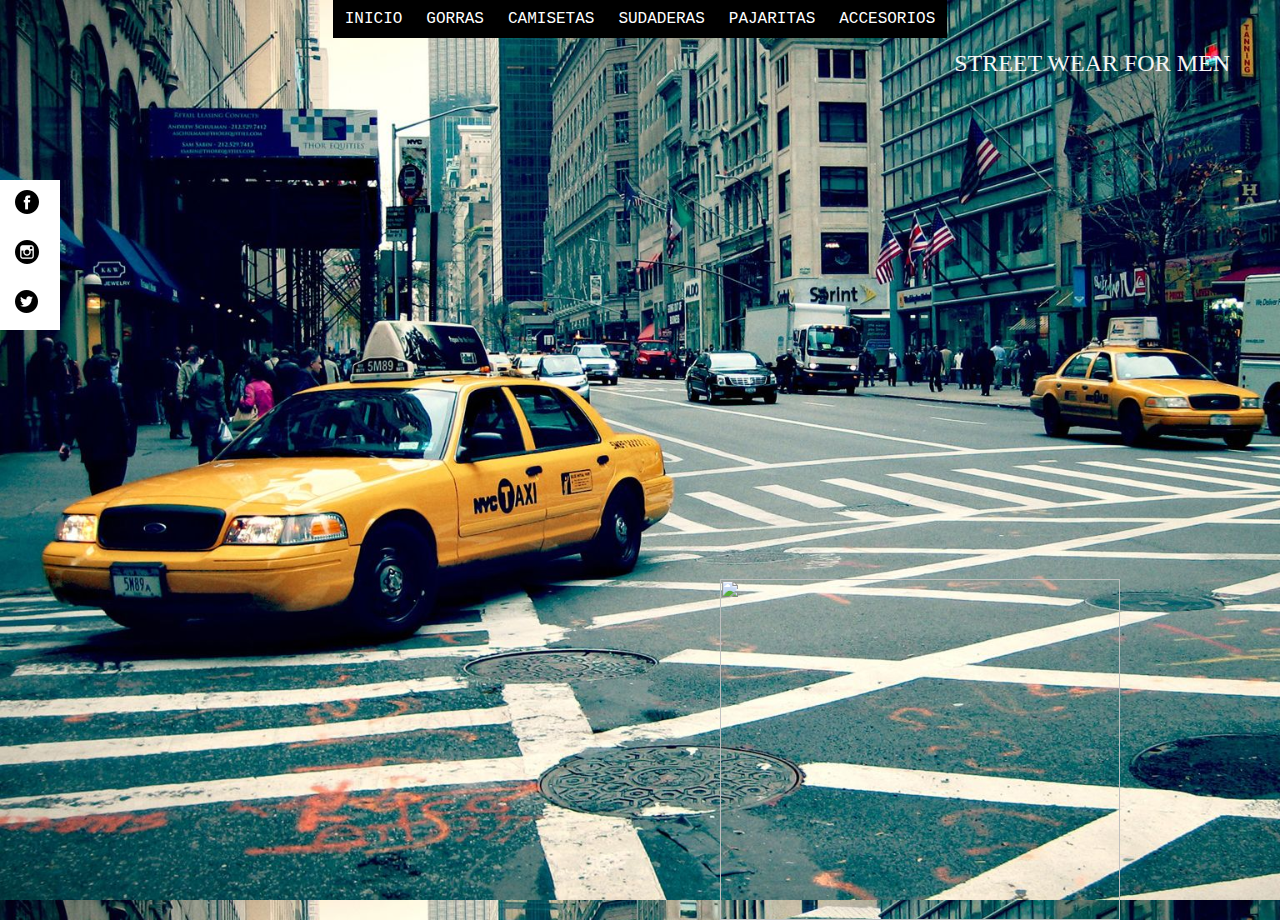
==== index.html @ 9d5f7502 "add init page" ====
<html>
	<head>
		<title>L-GUA</title>
		<link rel="stylesheet" href="main.css">
    </head>

	<body>
		<p class="phrase">
			STREET WEAR FOR MEN
		</p>
		<!-- Botones redes sociales-->    
		<div class="social">
			<ul>
				<li>
					<a href="" target="_blank" class="icon">
						<img src="./assets/social/facebook-logo-button.png" />
					</a>
				</li>
				<li>
					<a href="" target="_blank" class="icon">
						<img src="./assets/social/instagram-logo.png" />
					</a>
				</li>
				<li>
					<a href="" target="_blank" class="icon">
						<img src="./assets/social/twitter-logo-button.png" />
					</a>
				</li>
			</ul>
		</div>
		<div id="header">
            <nav>
				<ul class="nav">
					<li><a href="">INICIO</a></li>
					<li><a href="">GORRAS</a>
						<ul>
							<li><a href=""></a></li>
							</li>
						</ul>
					</li>
					<li><a href="">CAMISETAS</a>
						<ul>
							<li><a href="shop.html">CORTAS</a></li>
							<li><a href="">LARGAS</a></li>
							<li><a href="">LISAS</a></li>
							<li><a href="">ESTAMPADAS</a></li>
						</ul>
					</li>
					<li><a href="">SUDADERAS</a>
						<ul>
							<li><a href="">SENCILLAS</a></li>
							<li><a href="">ESTAMPADAS</a></li>
							</li>
						</ul>
					</li>
					<li><a href="">PAJARITAS</a>
						<ul>
							<li><a href="">SIN ESTAMPADO</a></li>
							<li><a href="">CON ESTAMPADO</a></li>
							<li><a href="">PEQUEÑAS</a></li>
							<li><a href="">GRANDES</a>
							</li>
						</ul>
					</li>
					<li><a href="">ACCESORIOS</a>
						<ul>
							<li><a href=""></a></li>
							<li><a href=""></a></li>
							<li><a href=""></a></li>
							<li><a href=""></a>
							</li>
						</ul>
					</li>
				</ul>
			</nav>
		</div>
		<img 
			src="/Users/marco/Desktop/HTML/logo1.png" 
			width="400"
			height="341" 
			style="right:160px;bottom:-20px;position:absolute">

		<script src="index.js"></script>
	</body>
</html>
---- main.css ----
* {
				margin:0px;
				padding:0px;
			}

			body {
				background-image: url("assets/bg-main.jpg");
				background-size: cover;
			}
			
			#header {
				margin:auto;
				width:650px;
				font-family:'Courier New', Courier, monospace;
				display: flex;
				flex-direction: row;
				justify-content: center;
				width: 100%;
			}
			
			ul, ol {
				list-style:none;
			}
			
			.phrase {
				right:50px;
				top:50px;
				position:absolute;
				color:whitesmoke;
				font-size:x-large;
			}

            .nav {
				width: 80vw;
				display: flex;
				justify-content: center;
				align-content: center;
			}
			
			.nav > li {
				float:left;
			}
			
			.nav li a {
				background-color:#000;
				color:#fff;
				text-decoration:none;
				padding:10px 12px;
				display:block;
			}
			
			.nav li a:hover {
				background-color:#434343;
			}
			
			.nav li ul {
				display:none;
				position:absolute;
				min-width:140px;
			}
			
			.nav li:hover > ul {
				display:block;
			}
			
			.nav li ul li {
				position:relative;
			}
			
			.nav li ul li ul {
				right:-140px;
				top:0px;
			}

			.social {
				position: absolute;
				z-index: 2000;
				top: 20%;
				left: 0;
			}
			 
			.social ul {
				list-style: none;
				display: flex;
				flex-direction: column;
			}
			
			.social ul li a {
				display: inline-block;
				color:#fff;
				background: #000;
				padding: 10px 15px;
				text-decoration: none;
				-webkit-transition:all 500ms ease;
				-o-transition:all 500ms ease;
				transition:all 500ms ease;
			}
			
			.social ul li .icon {
				background: white;
				width: 30px;
				height: 30px;
			}
			.social ul li .icon-facebook {background:#3b5998;}
			.social ul li .icon-twitter {background: #00abf0;}
			.social ul li .icon-instagram {background: #ae181f;}
			.social ul li .icon-mail {background: #666666;}
			
			.social ul li a:hover {
				background: #fff;
				padding: 10px 30px;
			}
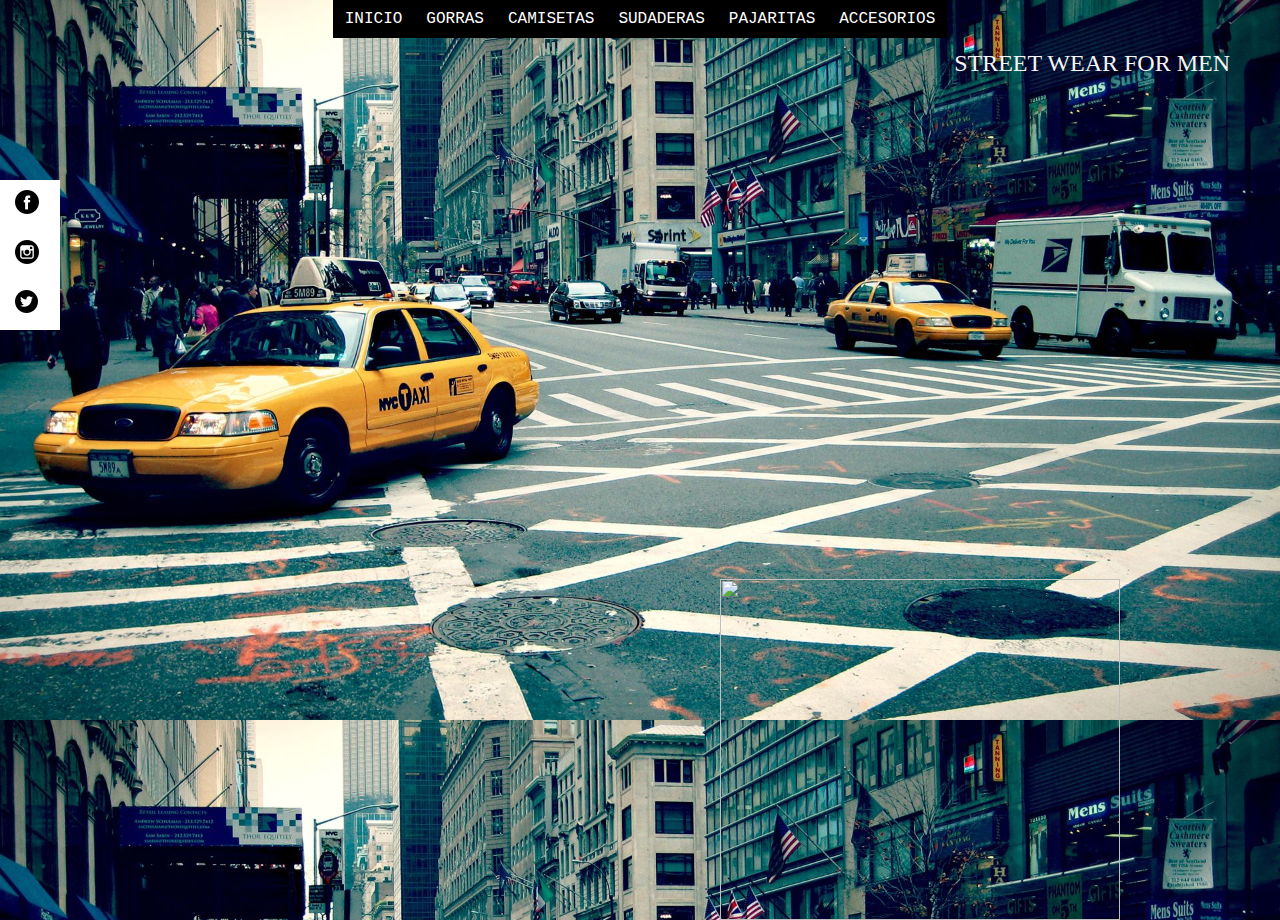
==== commit 94412ced: "add head meta" ====
--- a/index.html
+++ b/index.html
@@ -1,9 +1,12 @@
-<html>
-	<head>
+<!DOCTYPE html>
+<html lang="en">
+    <head>
+        <meta charset="UTF-8">
+        <meta name="viewport" content="width=device-width, initial-scale=1.0">
+        <meta http-equiv="X-UA-Compatible" content="ie=edge">
 		<title>L-GUA</title>
-		<link rel="stylesheet" href="main.css">
-    </head>
-
+		<link rel="stylesheet" href="main.css">    
+	</head>
 	<body>
 		<p class="phrase">
 			STREET WEAR FOR MEN
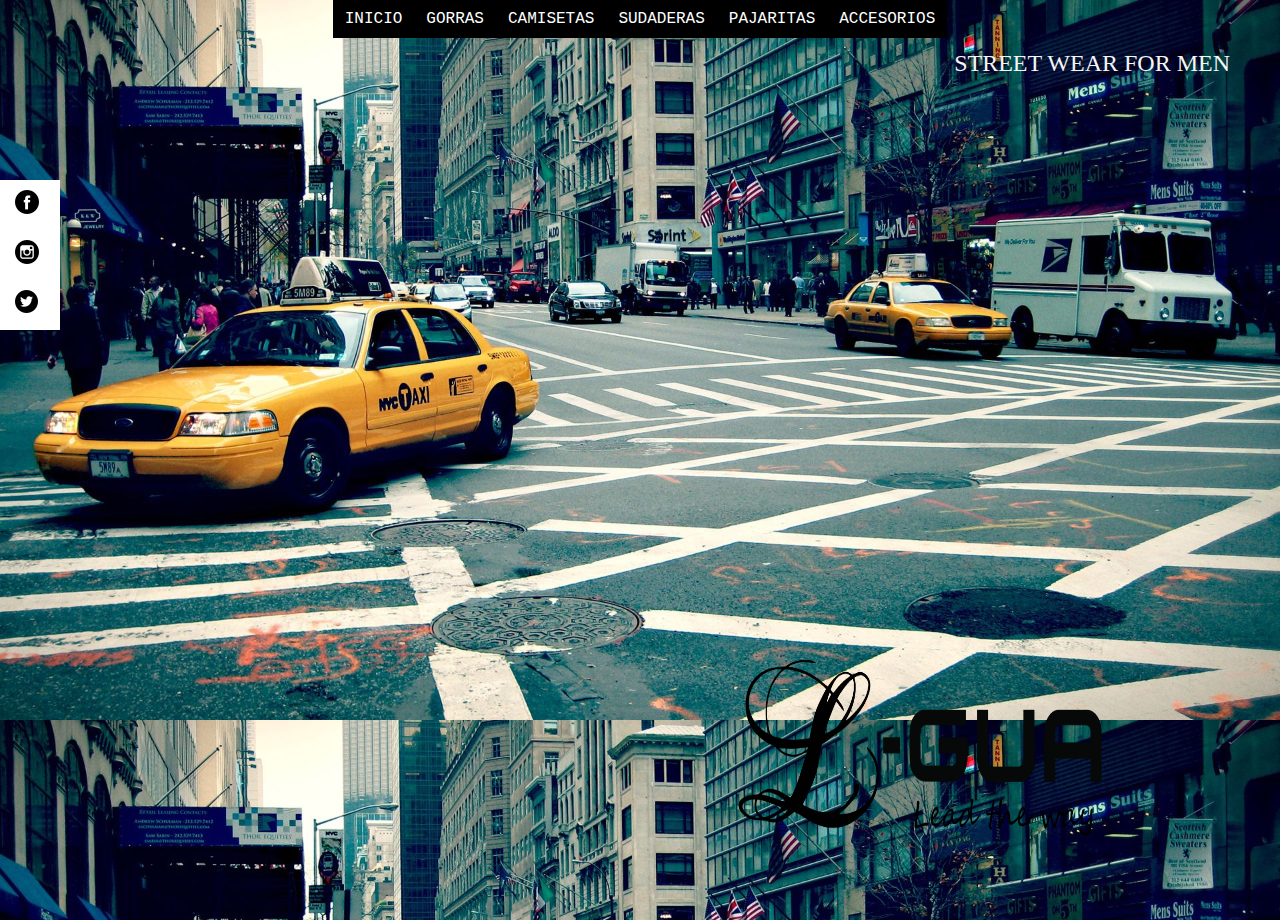
==== commit c200bd62: "Update index.html" ====
--- a/index.html
+++ b/index.html
@@ -78,11 +78,11 @@
 			</nav>
 		</div>
 		<img 
-			src="/Users/marco/Desktop/HTML/logo1.png" 
+			src="assets/logo1.png" 
 			width="400"
 			height="341" 
 			style="right:160px;bottom:-20px;position:absolute">
 
 		<script src="index.js"></script>
 	</body>
-</html>+</html>
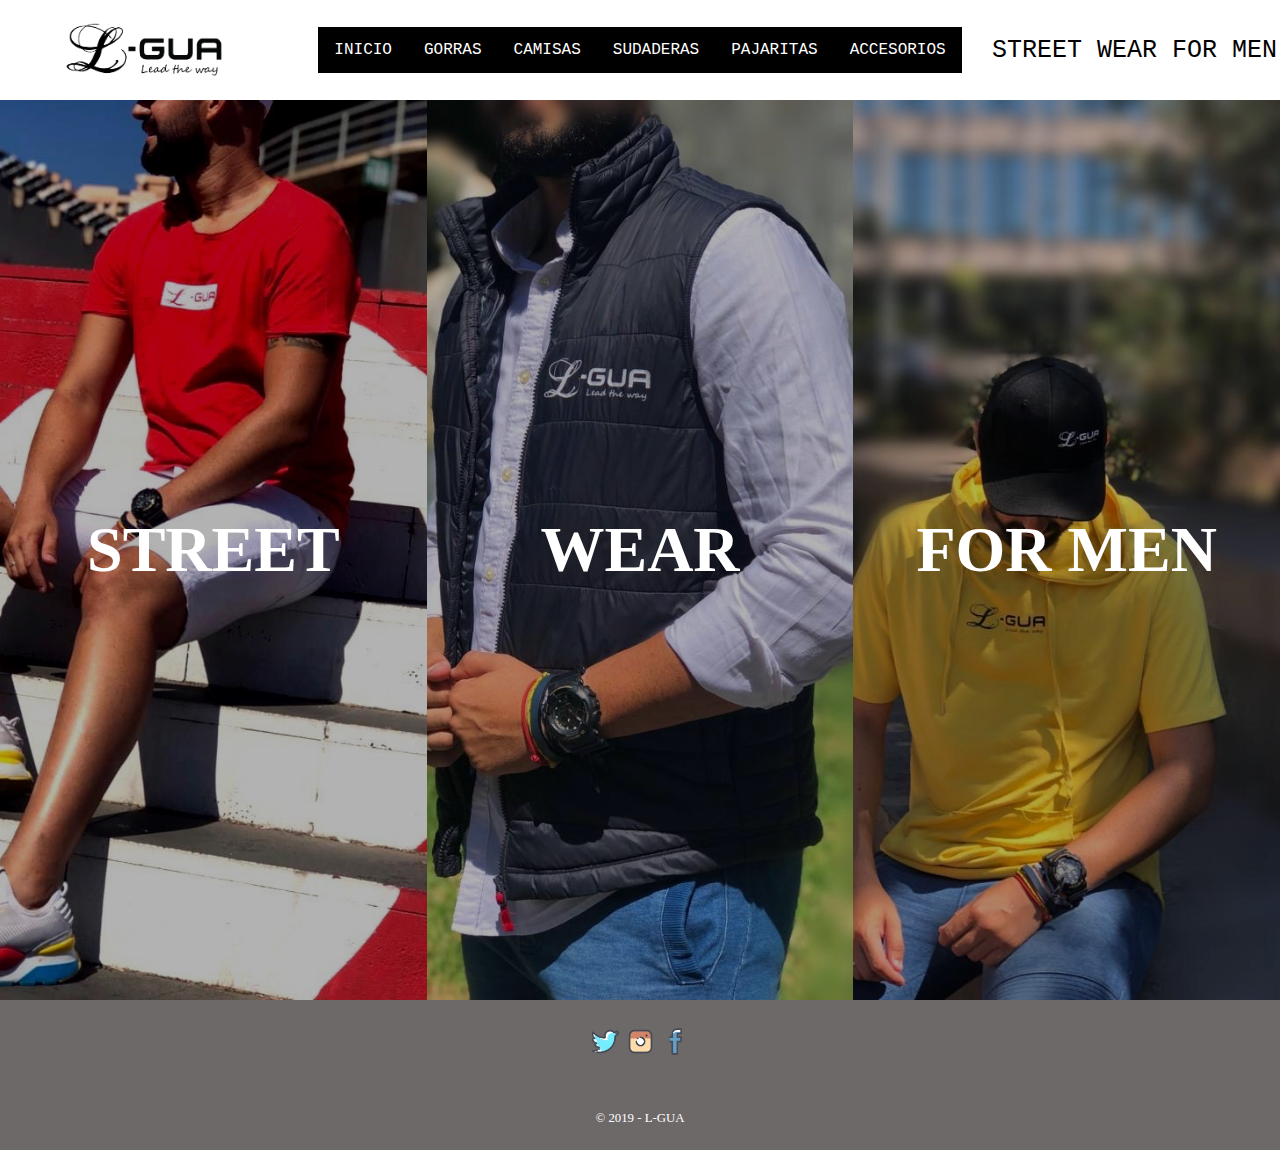
==== commit 13144a43: "add code" ====
--- a/index.html
+++ b/index.html
@@ -5,84 +5,110 @@
         <meta name="viewport" content="width=device-width, initial-scale=1.0">
         <meta http-equiv="X-UA-Compatible" content="ie=edge">
 		<title>L-GUA</title>
-		<link rel="stylesheet" href="main.css">    
+		<link rel="stylesheet" href="main.css">   
+		<link rel="icon" type="image/png" href="" sizes="64x64"> 
 	</head>
 	<body>
-		<p class="phrase">
-			STREET WEAR FOR MEN
-		</p>
-		<!-- Botones redes sociales-->    
-		<div class="social">
-			<ul>
-				<li>
-					<a href="" target="_blank" class="icon">
-						<img src="./assets/social/facebook-logo-button.png" />
-					</a>
-				</li>
-				<li>
-					<a href="" target="_blank" class="icon">
-						<img src="./assets/social/instagram-logo.png" />
-					</a>
-				</li>
-				<li>
-					<a href="" target="_blank" class="icon">
-						<img src="./assets/social/twitter-logo-button.png" />
-					</a>
-				</li>
-			</ul>
-		</div>
 		<div id="header">
-            <nav>
+			<div class="logo">
+				<img src="./assets/logo1.png">
+			</div>
+			<div class="menu">
 				<ul class="nav">
 					<li><a href="">INICIO</a></li>
-					<li><a href="">GORRAS</a>
+					<li><a href="/SUBPÁGINAS/gorras.html">GORRAS</a>
+					</li>
+					<li><a href="/camisetas.html">CAMISAS</a>
 						<ul>
-							<li><a href=""></a></li>
+							<li><a href="">SUMMER SEASON</a></li>
+							<li><a href="">LONG FIT</a></li>
+							<li><a href="">BASIC</a></li>
+							<li><a href="">ELEGANT FIT</a></li>
+						</ul>
+					</li>
+					<li><a href="/sudaderas.html">SUDADERAS</a>
+						<ul>
+							<li><a href="">URBAN</a></li>
+							<li><a href="">PARKAS</a></li>
+							<li><a href="">BLAZERS</a></li>
+							<li><a href="">CHALECOS</a></li>
 							</li>
 						</ul>
 					</li>
-					<li><a href="">CAMISETAS</a>
+					<li><a href="/pajaritas.html">PAJARITAS</a>
 						<ul>
-							<li><a href="shop.html">CORTAS</a></li>
-							<li><a href="">LARGAS</a></li>
-							<li><a href="">LISAS</a></li>
-							<li><a href="">ESTAMPADAS</a></li>
-						</ul>
-					</li>
-					<li><a href="">SUDADERAS</a>
-						<ul>
-							<li><a href="">SENCILLAS</a></li>
-							<li><a href="">ESTAMPADAS</a></li>
+							<li><a href="">BASICS</a></li>
+							<li><a href="">ELEGANTS</a></li>
 							</li>
 						</ul>
 					</li>
-					<li><a href="">PAJARITAS</a>
+					<li><a href="/accesorios.html">ACCESORIOS</a>
 						<ul>
-							<li><a href="">SIN ESTAMPADO</a></li>
-							<li><a href="">CON ESTAMPADO</a></li>
-							<li><a href="">PEQUEÑAS</a></li>
-							<li><a href="">GRANDES</a>
-							</li>
-						</ul>
-					</li>
-					<li><a href="">ACCESORIOS</a>
-						<ul>
-							<li><a href=""></a></li>
-							<li><a href=""></a></li>
-							<li><a href=""></a></li>
-							<li><a href=""></a>
+							<li><a href="">PULSERAS</a></li>
+							<li><a href="">RELOJES</a></li>
+							<li><a href="">ANILLOS</a></li>
+							<li><a href="">GAFAS</a>
 							</li>
 						</ul>
 					</li>
 				</ul>
-			</nav>
+			</div>
+				<div class="phrase">
+					<p>STREET WEAR FOR MEN</p>
+				</div>
 		</div>
-		<img 
-			src="assets/logo1.png" 
-			width="400"
-			height="341" 
-			style="right:160px;bottom:-20px;position:absolute">
 
+		<div class="clothesContainer">
+			<div class="clothesContent" style="display: none"></div>
+			  <div id="STREET" class="section" onclick="">
+				  <div class="content">
+					  <h1>STREET</h1>
+				  </div>
+  
+				  <div class="overlay"></div>
+			  </div>
+  
+			  <div id="WEAR" class="section" onclick="">
+				  <div class="content">
+					  <h1>WEAR</h1>
+				  </div>
+  
+				  <div class="overlay"></div>
+			  </div>
+  
+			  <div id="FORMEN" class="section" onclick="">
+				  <div class="content">
+					  <h1>FOR MEN</h1>
+				  </div>
+  
+				  <div class="overlay"></div>
+			  </div>
+		  </div>
+  
+		  <footer>
+			  <div class="social">
+				  <a href="" target="_blank">
+					  <img src="./assets/social/twitter.png" height="35px">
+				  </a>
+				  <a href="https://www.instagram.com/lguaes/?hl=es" target="_blank">
+					  <img src="./assets/social/instagram.png" height="35px">
+				  </a>
+				  <a href="https://www.facebook.com/L-GUA-345175422788621/" target="_blank">
+					  <img src="./assets/social/facebook.png" height="35px">
+				  </a>
+			  </div>
+  
+			  <div class="copyrightContainer">
+				  <div class="copyrightContent">
+					  <div class="copyright">
+						  <p>
+							  <span>© 2019 - L-GUA</span>
+						  </p>
+					  </div>
+				  </div>
+			  </div>
+		  </footer>
+		</div>
 		<script src="index.js"></script>
 	</body>
-</html>
+</html>--- a/main.css
+++ b/main.css
@@ -1,114 +1,195 @@
-            * {
-				margin:0px;
-				padding:0px;
-			}
+* {
+	margin:0px;
+	padding:0px;
+}
 
-			body {
-				background-image: url("assets/bg-main.jpg");
-				background-size: cover;
-			}
-			
-			#header {
-				margin:auto;
-				width:650px;
-				font-family:'Courier New', Courier, monospace;
-				display: flex;
-				flex-direction: row;
-				justify-content: center;
-				width: 100%;
-			}
-			
-			ul, ol {
-				list-style:none;
-			}
-			
-			.phrase {
-				right:50px;
-				top:50px;
-				position:absolute;
-				color:whitesmoke;
-				font-size:x-large;
-			}
 
-            .nav {
-				width: 80vw;
-				display: flex;
-				justify-content: center;
-				align-content: center;
-			}
-			
-			.nav > li {
-				float:left;
-			}
-			
-			.nav li a {
-				background-color:#000;
-				color:#fff;
-				text-decoration:none;
-				padding:10px 12px;
-				display:block;
-			}
-			
-			.nav li a:hover {
-				background-color:#434343;
-			}
-			
-			.nav li ul {
-				display:none;
-				position:absolute;
-				min-width:140px;
-			}
-			
-			.nav li:hover > ul {
-				display:block;
-			}
-			
-			.nav li ul li {
-				position:relative;
-			}
-			
-			.nav li ul li ul {
-				right:-140px;
-				top:0px;
-			}
+#header {
+	margin:auto;
+	width:100%;
+	height: 100px;
+	font-family:'Courier New', Courier, monospace;
+	display: flex;
+	flex-direction: row;
+	justify-content: center;
+}
 
-			.social {
-				position: absolute;
-				z-index: 2000;
-				top: 20%;
-				left: 0;
-			}
-			 
-			.social ul {
-				list-style: none;
-				display: flex;
-				flex-direction: column;
-			}
-			
-			.social ul li a {
-				display: inline-block;
-				color:#fff;
-				background: #000;
-				padding: 10px 15px;
-				text-decoration: none;
-				-webkit-transition:all 500ms ease;
-				-o-transition:all 500ms ease;
-				transition:all 500ms ease;
-			}
-			
-			.social ul li .icon {
-				background: white;
-				width: 30px;
-				height: 30px;
-			}
-			.social ul li .icon-facebook {background:#3b5998;}
-			.social ul li .icon-twitter {background: #00abf0;}
-			.social ul li .icon-instagram {background: #ae181f;}
-			.social ul li .icon-mail {background: #666666;}
-			
-			.social ul li a:hover {
-				background: #fff;
-				padding: 10px 30px;
-			}
+.logo {
+	display: flex;
+	float: left;
+	width: 35%;
+	flex-direction: column;
+	align-content: center;
+	align-items: center;
+}
 
-			  +.logo img {
+	display: flex;
+	float: left;
+	flex-direction: column;
+	height: 100px;
+	align-content: center;
+	align-items: center;
+}
+
+.phrase {
+	display: flex;
+	float:right;
+	width: 35%;
+	flex-direction: row;
+	align-content: center;
+	align-items: center;
+}
+
+.phrase p {
+	display: flex;
+	float:right;
+	flex-direction: row;
+	font-size: 25px;
+	align-content: center;
+	align-items: center,
+}
+
+.menu {
+	display: flex;
+	flex-direction: row;
+	align-content: center;
+	align-items: center;
+	width: 55%;
+}
+
+ul, ol {
+	list-style:none;
+}
+
+.nav {
+	width: 60vw;
+	display: flex;
+	justify-content: center;
+	align-content: center;
+}
+
+
+.nav li a {
+	background-color:#000;
+	color:#fff;
+	text-decoration:none;
+	padding:14px 16px;
+	display:flex;
+}
+
+.nav li a:hover {
+	background-color:#434343;
+}
+
+.nav li ul {
+	display:none;
+	position:absolute;
+	min-width:125px;
+}
+
+.nav li:hover > ul {
+	display:block;
+}
+
+.nav li ul li {
+	position:relative;
+}
+
+.nav li ul li ul {
+	right:-120px;
+	top:0px;
+}
+
+.clothesContainer {
+    display: flex;
+    height: 100vh;
+    justify-content: center;
+    align-items: center;
+}
+
+.section {
+    flex: 1;
+    display: flex;
+    justify-content: center;
+    align-items: center;
+    height: 100%;
+    overflow: hidden;
+    background-size: cover;
+    background-position: center;
+    color: #fff;
+    transition: flex .4s ease;
+    position: relative;
+    cursor: pointer;
+}
+
+.section .overlay {
+    background-color: rgba(0, 0, 0, 0.3);
+    width: 100%;
+    height: 100%;
+    position: absolute;
+    transition: background-color .8s ease;
+}
+
+.section .content {
+    z-index: 2;
+    font-family: "Bahianita";
+    font-size: 2rem;
+}
+
+.section:hover {
+    flex: 2;
+}
+
+.section:hover .overlay {
+    background-color: rgba(0, 0, 0, 0);
+}
+
+#STREET {
+    background-image: url(./assets/camiseta\ roja.JPG)
+}
+
+#WEAR {
+    background-image: url(./assets/chaleco.JPG)
+}
+
+#FORMEN {
+    background-image:url(./assets/sueter\ amarillo.JPG)
+}
+
+footer {
+    display: flex;
+    justify-content: space-around;
+    flex-direction: column;
+    align-items: center;
+    height: 150px;
+    width: 100%;
+	background: rgb(110, 105, 105);
+}
+
+.social {
+    display: flex;
+    flex-direction: row;
+}
+
+.copyrightContainer {
+    display: flex;
+    flex-direction: column;
+    justify-content: space-around;
+    align-items: center;
+}
+
+.copyrightContent {
+    display: flex;
+    align-items: center;
+}
+
+.copyright {
+    color:#fff;
+    font-size: 0.8rem;
+    font-family: "Big Calson";
+}
+
+@keyframes donut-chart-fill {
+    to { stroke-dasharray: 0 100; }
+}